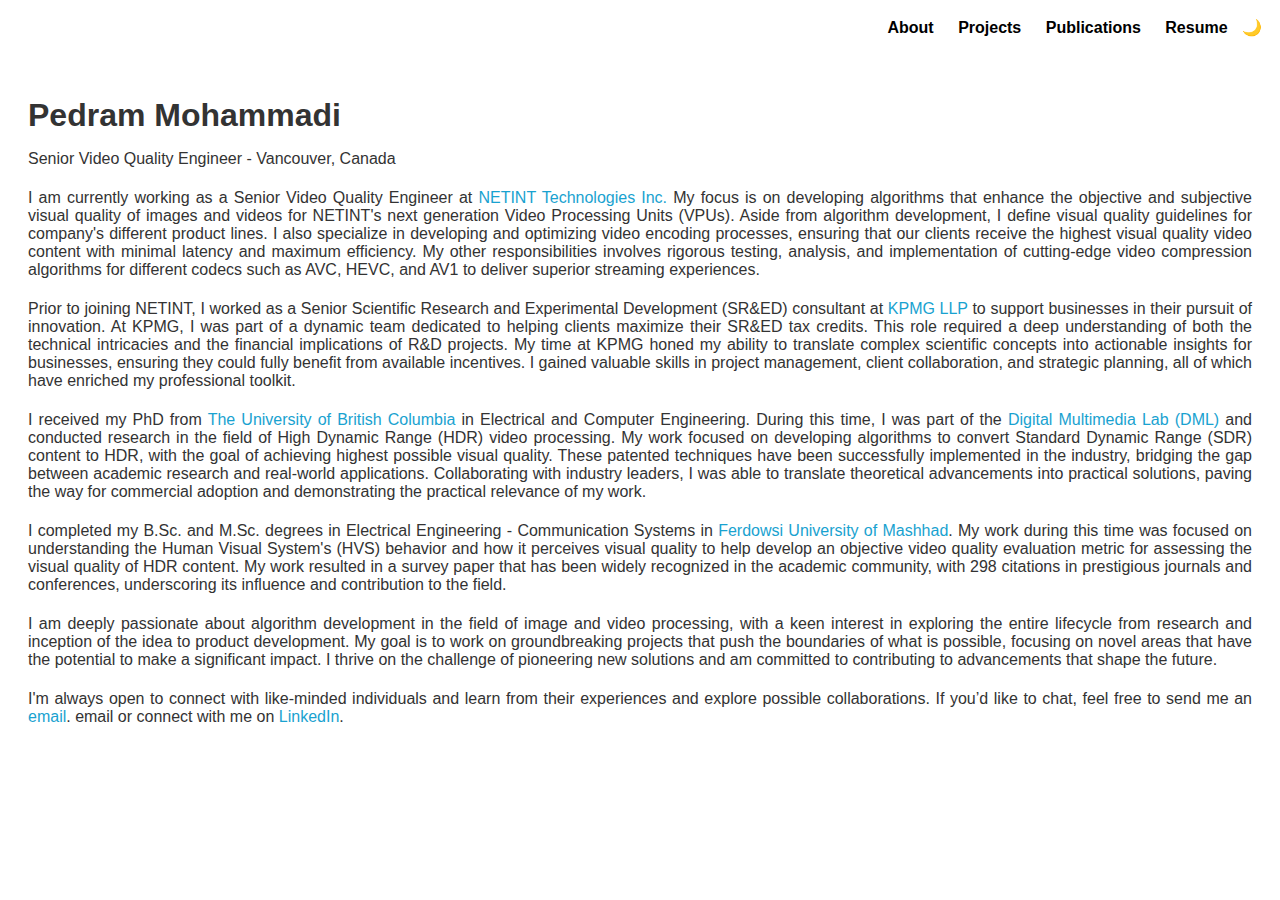
==== projects.html @ 862abf86 "Adding the content of each page" ====
<!DOCTYPE html>
<html lang="en">
<head>
    <meta charset="UTF-8">
    <meta name="viewport" content="width=device-width, initial-scale=1.0">
    <link rel="stylesheet" href="styles.css">
    <title>My Personal Website</title>
</head>
<body>
    <header>
        <nav>
            <a href="about.html">About</a>
            <a href="projects.html">Projects</a>
            <a href="publications.html">Publications</a>
            <a href="resume.html">Resume</a>
            <span id="theme-toggle">🌙</span>
        </nav>
    </header>
    <main>
        <section class="info">
            <h1>Pedram Mohammadi</h1>
            <p>Senior Video Quality Engineer - Vancouver, Canada</p>
            <p>
                I am currently working as a Senior Video Quality Engineer at <a href="https://netint.com/" target="_blank">NETINT Technologies Inc.</a> My focus is on developing algorithms that 
                enhance the objective and subjective visual quality of images and videos for NETINT's next generation Video Processing Units (VPUs). Aside from algorithm 
                development, I define visual quality guidelines for company's different product lines. I also specialize in developing and optimizing video encoding 
                processes, ensuring that our clients receive the highest visual quality video content with minimal latency and maximum efficiency. My other responsibilities 
                involves rigorous testing, analysis, and implementation of cutting-edge video compression algorithms for different codecs such as AVC, HEVC, and AV1 
                to deliver superior streaming experiences.
            </p>
            <p>
                Prior to joining NETINT, I worked as a Senior Scientific Research and Experimental Development (SR&ED) 
                consultant at <a href="https://kpmg.com/ca/en/home.html" target="_blank">KPMG LLP</a> to support businesses in their pursuit of innovation. At KPMG, I was part of a 
                dynamic team dedicated to helping clients maximize their SR&ED tax credits. This role required a deep understanding of both the technical intricacies and the 
                financial implications of R&D projects. My time at KPMG honed my ability to translate complex scientific concepts into actionable insights for businesses, ensuring 
                they could fully benefit from available incentives. I gained valuable skills in project management, client collaboration, and strategic planning, all of 
                which have enriched my professional toolkit. 
            </p>
            <p>
                I received my PhD from <a href="https://www.ubc.ca/" target="_blank">The University of British Columbia</a> in 
                Electrical and Computer Engineering. During this time, I was part of the <a href="https://dml.ece.ubc.ca/index.html" target="_blank">Digital Multimedia Lab (DML)</a>
                and conducted research in the field of High Dynamic Range (HDR) video processing. My work focused on developing 
                algorithms to convert Standard Dynamic Range (SDR) content to HDR, with the goal of achieving highest possible 
                visual quality. These patented techniques have been successfully implemented in the industry, bridging the gap 
                between academic research and real-world applications. Collaborating with industry leaders, I was able to translate 
                theoretical advancements into practical solutions, paving the way for commercial adoption and demonstrating the 
                practical relevance of my work.
            </p>
            <p>
                I completed my B.Sc. and M.Sc. degrees in Electrical Engineering - Communication Systems in 
                <a href="https://en.um.ac.ir/" target="_blank">Ferdowsi University of Mashhad</a>. My work during this time was 
                focused on understanding the Human Visual System's (HVS) behavior and how it perceives visual quality to help develop 
                an objective video quality evaluation metric for assessing the visual quality of HDR content. My work resulted in a 
                survey paper that has been widely recognized in the academic community, with 298 citations in prestigious journals and 
                conferences, underscoring its influence and contribution to the field.
            </p>
            <p>
                I am deeply passionate about algorithm development in the field of image and video processing, with a keen interest 
                in exploring the entire lifecycle from research and inception of the idea to product development. My goal is to work 
                on groundbreaking projects that push the boundaries of what is possible, focusing on novel areas that have the 
                potential to make a significant impact. I thrive on the challenge of pioneering new solutions and am committed to 
                contributing to advancements that shape the future.
            </p>
            <p>
                I'm always open to connect with like-minded individuals and learn from their experiences and explore possible 
                collaborations. If you’d like to chat, feel free to send me an <a href="mailto:pedram.mohammadi.eng@gmail.com" target="_blank">email</a>. 
                email or connect with me on <a href="https://www.linkedin.com/in/pedram-mohammadi-056325a7/" target="_blank">LinkedIn</a>.
            </p>
        </section>
    </main>
    <script src="scripts.js"></script>
</body>
</html>
---- styles.css ----
body {
    font-family: 'Open Sans', sans-serif; /* Changed font */
    background-color: #ffffff; /* Updated background color */
    color: #333; /* Updated text color */
    transition: background-color 0.3s;
}

header {
    display: flex;
    justify-content: flex-end;
    padding: 10px;
}

nav a {
    margin: 0 10px;
    text-decoration: none;
    color: #000000; /* Updated link color */
    font-weight: bold; /* Made links bold */
}

main {
    display: flex;
    align-items: flex-start; /* Align items at the top */
    padding: 20px;
}

.profile-container {
    display: flex;
    flex-direction: column; /* Stack picture, text, and icons vertically */
    align-items: center; /* Center elements horizontally */
    margin-right: 20px; /* Space to the right of the profile section */
}

.profile-pic {
    width: 333px;
    height: 333px;
    border-radius: 50%; /* Made image circular */
    box-shadow: 0 4px 8px rgba(0, 0, 0, 0.1); /* Added shadow */
    margin-bottom: 10px; /* Space below the image */
}

.profile-container p {
    margin: 10px 0; /* Space between text and icons */
    text-align: center; /* Center text */
}

.icon-container {
    display: flex;
    justify-content: center; /* Center icons */
    margin-top: -5px; /* Add spacing above icons */
}

.icon-container img {
    width: 24px;
    height: 24px;
    margin: 0 5px;
}

.info {
    display: flex;
    flex-direction: column;
    align-items: flex-start; /* Align text to the left */
    margin-top: 30px;
}

.info h1 {
    margin: 0;
    font-size: 2em;
}

#theme-toggle {
    cursor: pointer;
}

.dark-mode {
    background-color: #333;
    color: #fff;
}

@media (max-width: 768px) {
    main {
        flex-direction: column; /* Stack elements on smaller screens */
        align-items: center; /* Center align elements on smaller screens */
    }

    nav a {
        margin: 5px 0; /* Adjust spacing for smaller screens */
    }
}

a {
    text-decoration: none;
    color: rgb(25, 162, 208);
  }

body {
    text-align: justify;
  }

p {
    margin-bottom: 5px; /* Adjust the value as needed */
}
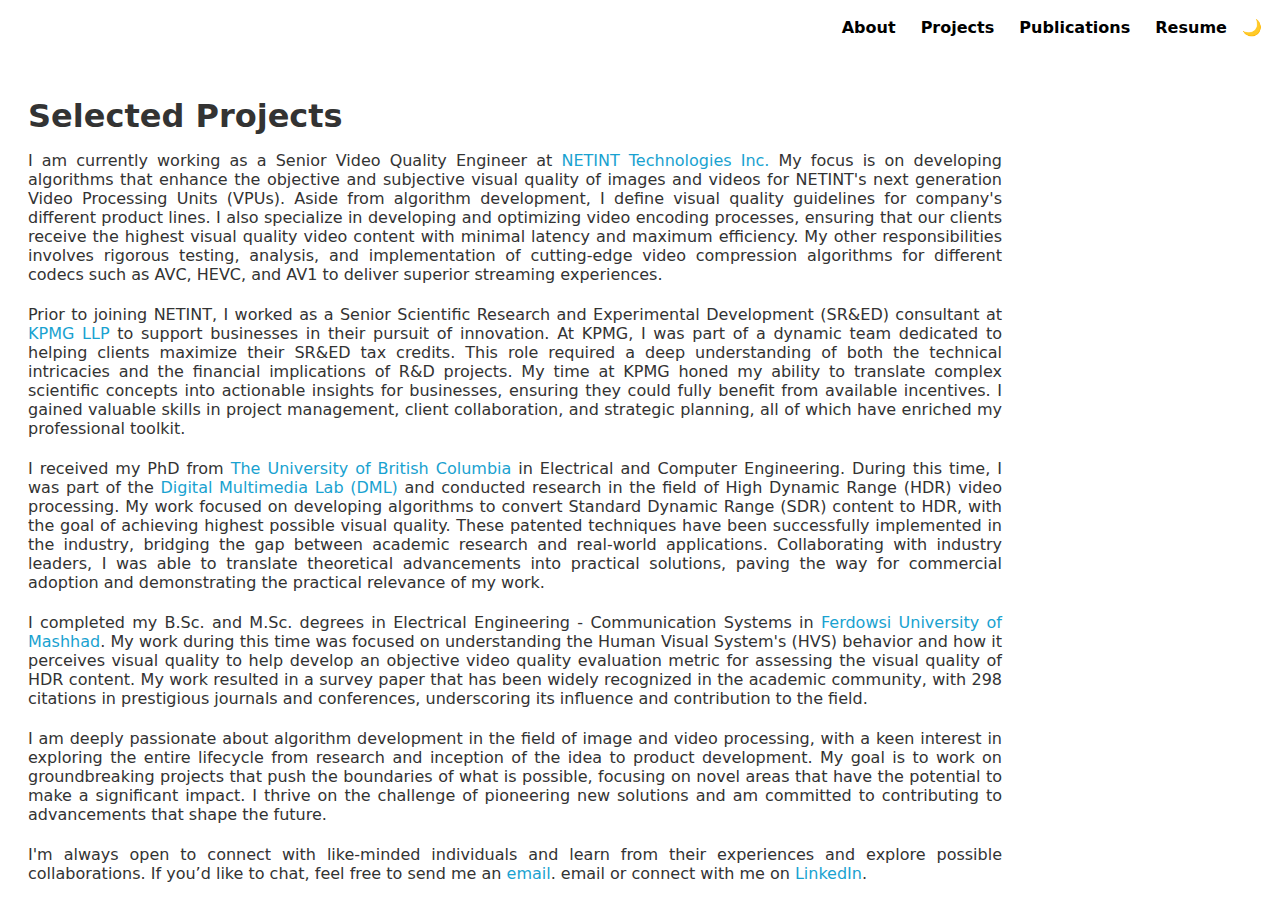
==== commit 43830dc8: "Completed all tabs except projects" ====
--- a/projects.html
+++ b/projects.html
@@ -4,12 +4,12 @@
     <meta charset="UTF-8">
     <meta name="viewport" content="width=device-width, initial-scale=1.0">
     <link rel="stylesheet" href="styles.css">
-    <title>My Personal Website</title>
+    <title>Projects</title>
 </head>
 <body>
     <header>
         <nav>
-            <a href="about.html">About</a>
+            <a href="index.html">About</a>
             <a href="projects.html">Projects</a>
             <a href="publications.html">Publications</a>
             <a href="resume.html">Resume</a>
@@ -18,8 +18,7 @@
     </header>
     <main>
         <section class="info">
-            <h1>Pedram Mohammadi</h1>
-            <p>Senior Video Quality Engineer - Vancouver, Canada</p>
+            <h1>Selected Projects</h1>
             <p>
                 I am currently working as a Senior Video Quality Engineer at <a href="https://netint.com/" target="_blank">NETINT Technologies Inc.</a> My focus is on developing algorithms that 
                 enhance the objective and subjective visual quality of images and videos for NETINT's next generation Video Processing Units (VPUs). Aside from algorithm 
--- a/styles.css
+++ b/styles.css
@@ -1,7 +1,7 @@
 body {
-    font-family: 'Open Sans', sans-serif; /* Changed font */
-    background-color: #ffffff; /* Updated background color */
-    color: #333; /* Updated text color */
+    font-family:system-ui, -apple-system, BlinkMacSystemFont, 'Segoe UI', Roboto, Oxygen, Ubuntu, Cantarell, 'Open Sans', 'Helvetica Neue', sans-serif;
+    background-color: #ffffff;
+    color: #333;
     transition: background-color 0.3s;
 }
 
@@ -14,40 +14,58 @@
 nav a {
     margin: 0 10px;
     text-decoration: none;
-    color: #000000; /* Updated link color */
-    font-weight: bold; /* Made links bold */
+    color: #000000;
+    font-weight: bold;
 }
 
 main {
     display: flex;
-    align-items: flex-start; /* Align items at the top */
+    align-items: flex-start;
     padding: 20px;
+}
+
+.resume-container {
+    display: flex;
+    justify-content: center;
+    padding: 20px;
+    width: 100%;
+}
+
+iframe {
+    width: 80%;
+    height: 80vh;
+    border: none;
+}
+
+.resume-header {
+    text-align: center;
+    margin-bottom: 20px;
 }
 
 .profile-container {
     display: flex;
-    flex-direction: column; /* Stack picture, text, and icons vertically */
-    align-items: center; /* Center elements horizontally */
-    margin-right: 20px; /* Space to the right of the profile section */
+    flex-direction: column;
+    align-items: center;
+    margin-right: 20px;
 }
 
 .profile-pic {
     width: 333px;
     height: 333px;
-    border-radius: 50%; /* Made image circular */
-    box-shadow: 0 4px 8px rgba(0, 0, 0, 0.1); /* Added shadow */
-    margin-bottom: 10px; /* Space below the image */
+    border-radius: 50%;
+    box-shadow: 0 4px 8px rgba(0, 0, 0, 0.1);
+    margin-bottom: 10px;
 }
 
 .profile-container p {
-    margin: 10px 0; /* Space between text and icons */
-    text-align: center; /* Center text */
+    margin: 10px 0;
+    text-align: center;
 }
 
 .icon-container {
     display: flex;
-    justify-content: center; /* Center icons */
-    margin-top: -5px; /* Add spacing above icons */
+    justify-content: center;
+    margin-top: -5px;
 }
 
 .icon-container img {
@@ -59,7 +77,7 @@
 .info {
     display: flex;
     flex-direction: column;
-    align-items: flex-start; /* Align text to the left */
+    align-items: flex-start;
     margin-top: 30px;
 }
 
@@ -79,12 +97,12 @@
 
 @media (max-width: 768px) {
     main {
-        flex-direction: column; /* Stack elements on smaller screens */
-        align-items: center; /* Center align elements on smaller screens */
+        flex-direction: column;
+        align-items: center;
     }
 
     nav a {
-        margin: 5px 0; /* Adjust spacing for smaller screens */
+        margin: 5px 0;
     }
 }
 
@@ -98,5 +116,10 @@
   }
 
 p {
-    margin-bottom: 5px; /* Adjust the value as needed */
+    margin-bottom: 5px;
+    margin-right: 250px;
+}
+
+li {
+    margin-right: 250px;
 }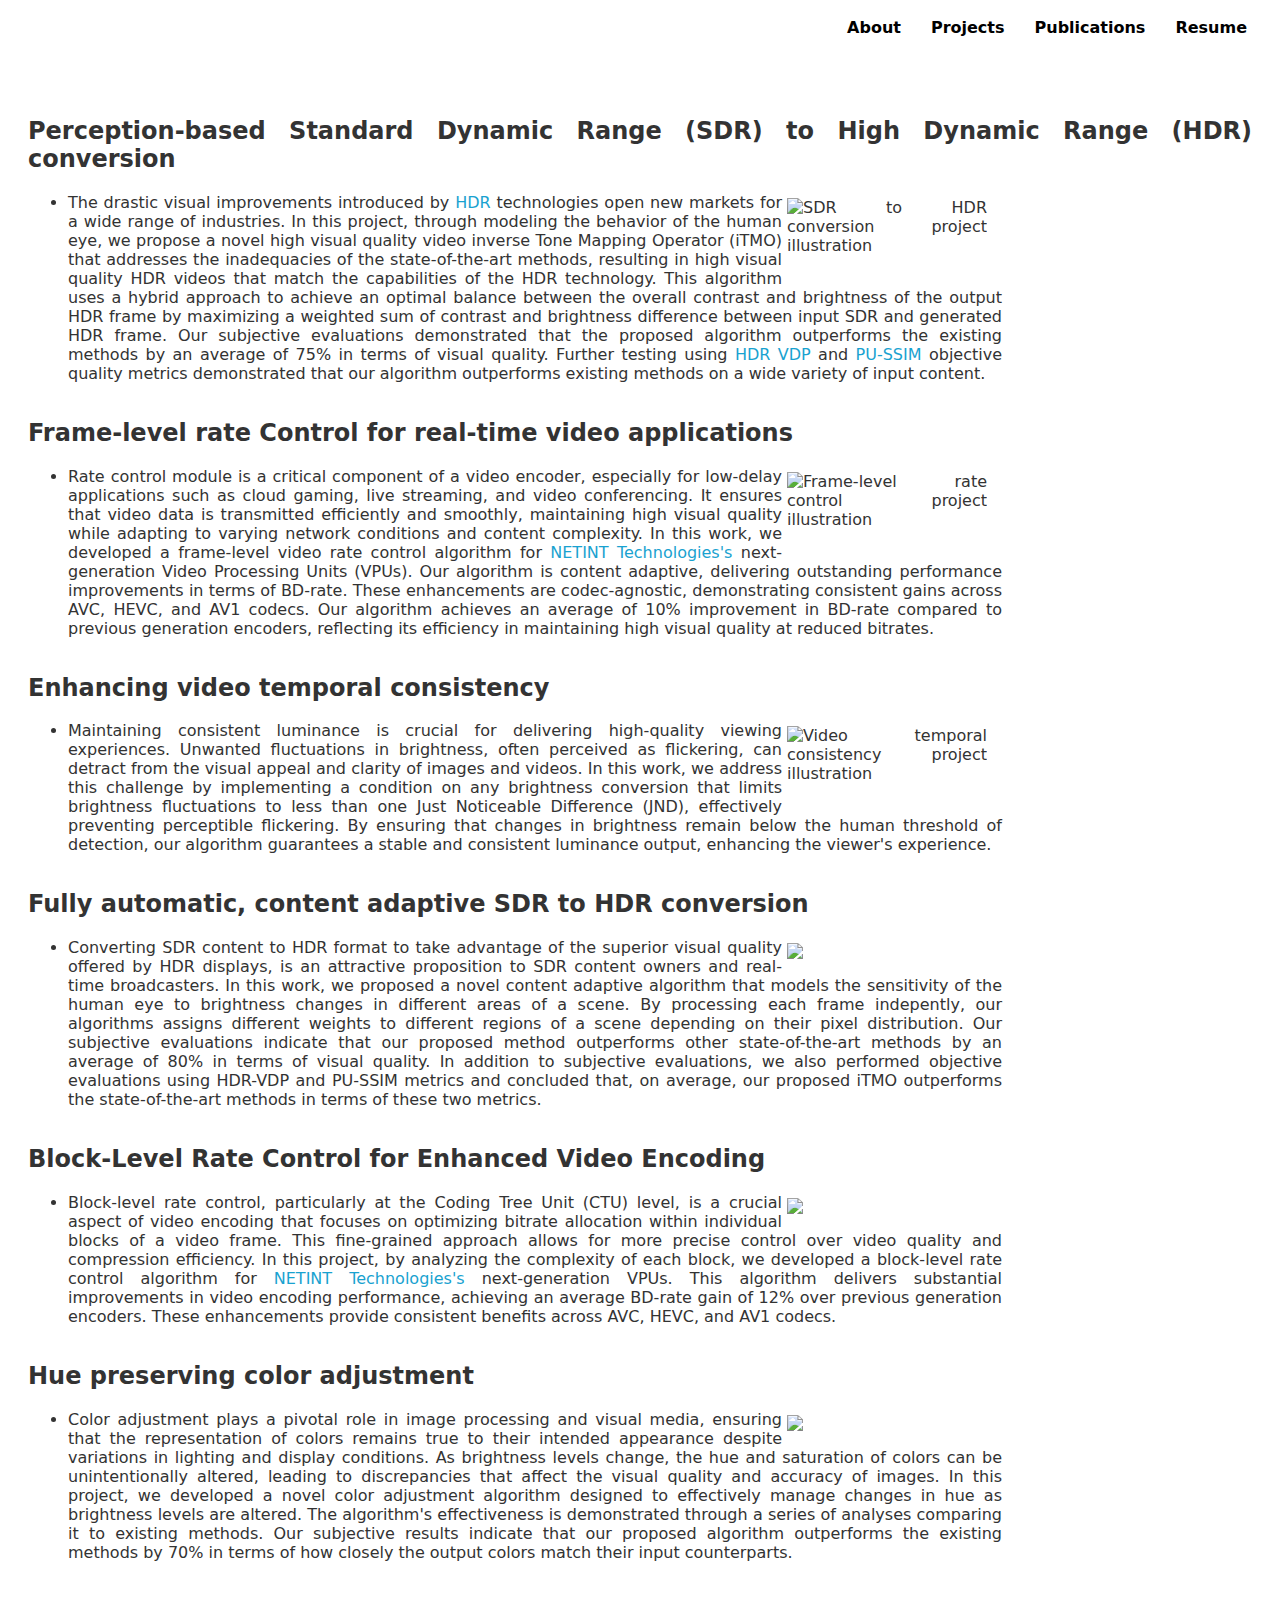
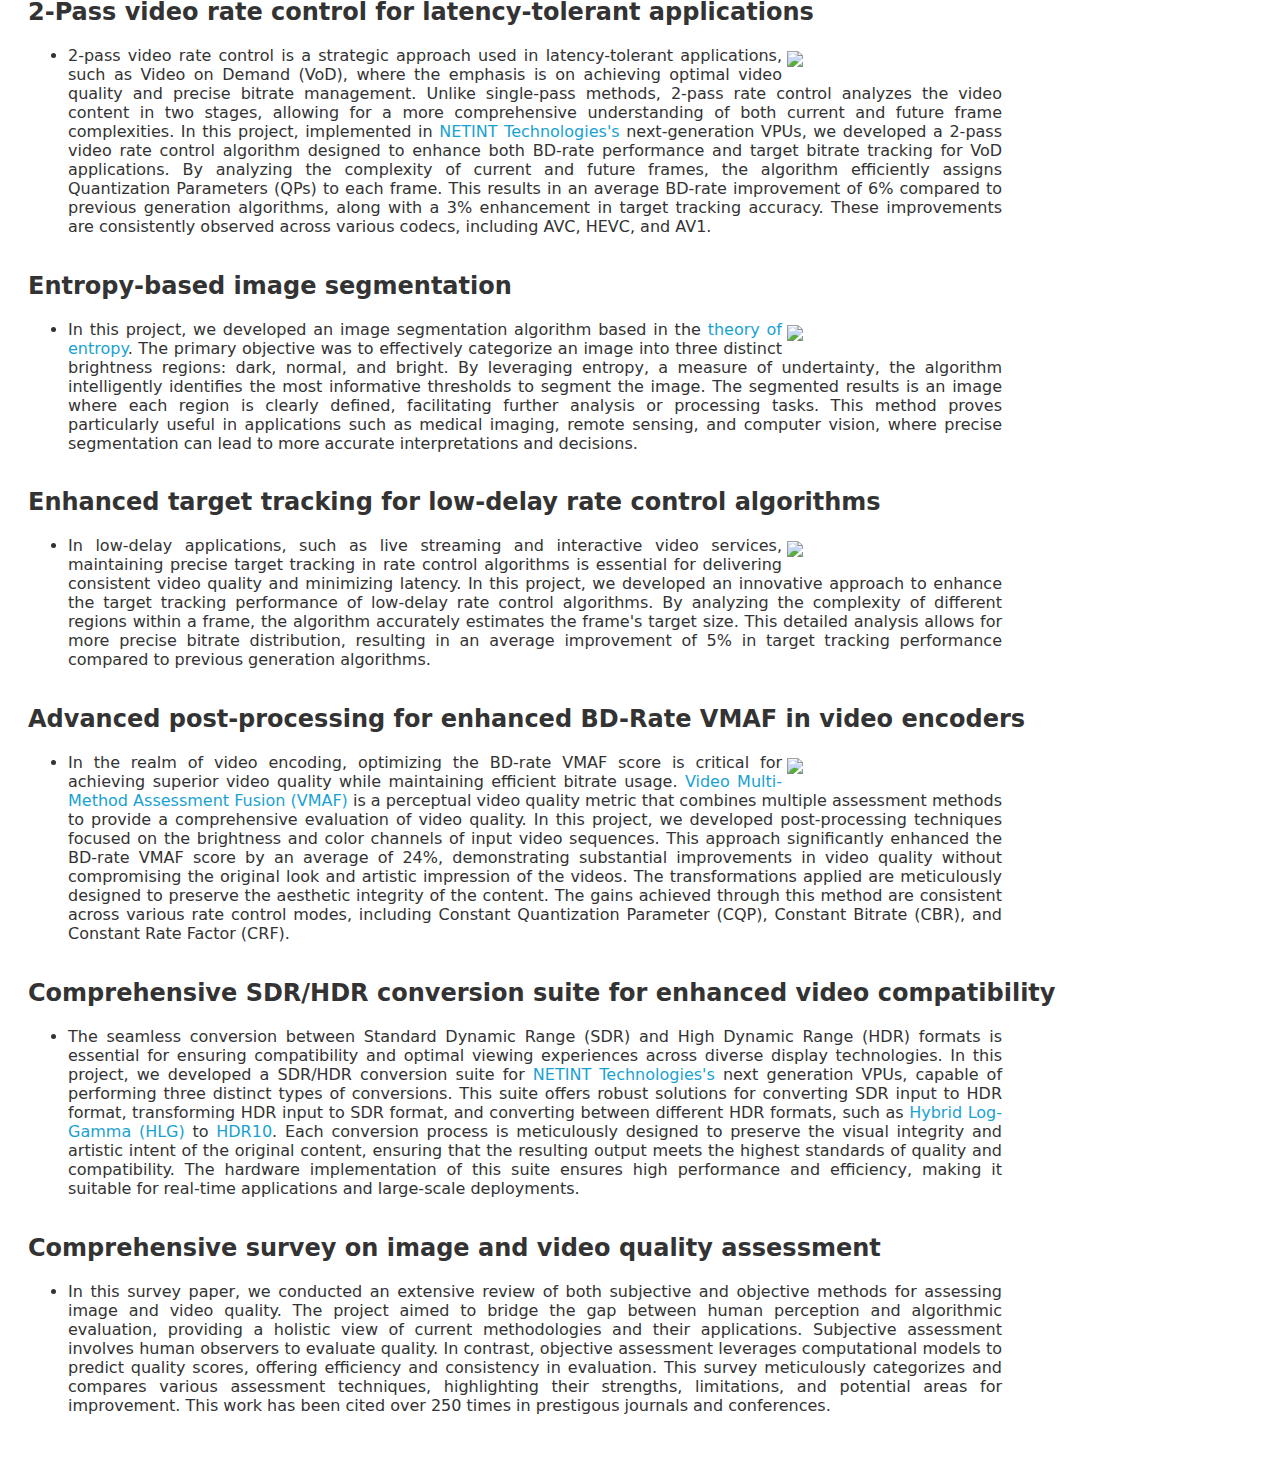
==== commit 3373b666: "Changes to work with different screen sizes" ====
--- a/projects.html
+++ b/projects.html
@@ -13,58 +13,187 @@
             <a href="projects.html">Projects</a>
             <a href="publications.html">Publications</a>
             <a href="resume.html">Resume</a>
-            <span id="theme-toggle">🌙</span>
         </nav>
     </header>
     <main>
         <section class="info">
-            <h1>Selected Projects</h1>
-            <p>
-                I am currently working as a Senior Video Quality Engineer at <a href="https://netint.com/" target="_blank">NETINT Technologies Inc.</a> My focus is on developing algorithms that 
-                enhance the objective and subjective visual quality of images and videos for NETINT's next generation Video Processing Units (VPUs). Aside from algorithm 
-                development, I define visual quality guidelines for company's different product lines. I also specialize in developing and optimizing video encoding 
-                processes, ensuring that our clients receive the highest visual quality video content with minimal latency and maximum efficiency. My other responsibilities 
-                involves rigorous testing, analysis, and implementation of cutting-edge video compression algorithms for different codecs such as AVC, HEVC, and AV1 
-                to deliver superior streaming experiences.
-            </p>
-            <p>
-                Prior to joining NETINT, I worked as a Senior Scientific Research and Experimental Development (SR&ED) 
-                consultant at <a href="https://kpmg.com/ca/en/home.html" target="_blank">KPMG LLP</a> to support businesses in their pursuit of innovation. At KPMG, I was part of a 
-                dynamic team dedicated to helping clients maximize their SR&ED tax credits. This role required a deep understanding of both the technical intricacies and the 
-                financial implications of R&D projects. My time at KPMG honed my ability to translate complex scientific concepts into actionable insights for businesses, ensuring 
-                they could fully benefit from available incentives. I gained valuable skills in project management, client collaboration, and strategic planning, all of 
-                which have enriched my professional toolkit. 
-            </p>
-            <p>
-                I received my PhD from <a href="https://www.ubc.ca/" target="_blank">The University of British Columbia</a> in 
-                Electrical and Computer Engineering. During this time, I was part of the <a href="https://dml.ece.ubc.ca/index.html" target="_blank">Digital Multimedia Lab (DML)</a>
-                and conducted research in the field of High Dynamic Range (HDR) video processing. My work focused on developing 
-                algorithms to convert Standard Dynamic Range (SDR) content to HDR, with the goal of achieving highest possible 
-                visual quality. These patented techniques have been successfully implemented in the industry, bridging the gap 
-                between academic research and real-world applications. Collaborating with industry leaders, I was able to translate 
-                theoretical advancements into practical solutions, paving the way for commercial adoption and demonstrating the 
-                practical relevance of my work.
-            </p>
-            <p>
-                I completed my B.Sc. and M.Sc. degrees in Electrical Engineering - Communication Systems in 
-                <a href="https://en.um.ac.ir/" target="_blank">Ferdowsi University of Mashhad</a>. My work during this time was 
-                focused on understanding the Human Visual System's (HVS) behavior and how it perceives visual quality to help develop 
-                an objective video quality evaluation metric for assessing the visual quality of HDR content. My work resulted in a 
-                survey paper that has been widely recognized in the academic community, with 298 citations in prestigious journals and 
-                conferences, underscoring its influence and contribution to the field.
-            </p>
-            <p>
-                I am deeply passionate about algorithm development in the field of image and video processing, with a keen interest 
-                in exploring the entire lifecycle from research and inception of the idea to product development. My goal is to work 
-                on groundbreaking projects that push the boundaries of what is possible, focusing on novel areas that have the 
-                potential to make a significant impact. I thrive on the challenge of pioneering new solutions and am committed to 
-                contributing to advancements that shape the future.
-            </p>
-            <p>
-                I'm always open to connect with like-minded individuals and learn from their experiences and explore possible 
-                collaborations. If you’d like to chat, feel free to send me an <a href="mailto:pedram.mohammadi.eng@gmail.com" target="_blank">email</a>. 
-                email or connect with me on <a href="https://www.linkedin.com/in/pedram-mohammadi-056325a7/" target="_blank">LinkedIn</a>.
-            </p>
+            <article>
+                <h2>Perception-based Standard Dynamic Range (SDR) to High Dynamic Range (HDR) conversion</h2>
+                <ul>
+                    <li>
+                        <img src="1.png" class="project-image" alt="SDR to HDR conversion project illustration"> 
+                        The drastic visual improvements introduced by <a href="https://en.wikipedia.org/wiki/High_dynamic_range" target="_blank">HDR</a> 
+                        technologies open new markets for a wide range of industries. In this project, through modeling 
+                        the behavior of the human eye, we propose a novel high visual quality video inverse Tone Mapping Operator (iTMO) that addresses the 
+                        inadequacies of the state-of-the-art methods, resulting in high visual quality HDR videos that match the capabilities of the HDR technology. 
+                        This algorithm uses a hybrid approach to achieve an optimal balance between the overall contrast and brightness of the output HDR frame 
+                        by maximizing a weighted sum of contrast and brightness difference between input SDR and generated HDR frame. 
+
+                        Our subjective evaluations demonstrated that the proposed algorithm outperforms the existing methods by an average of 75% in terms of 
+                        visual quality. Further testing using <a href="https://hdrvdp.sourceforge.net/wiki/" target="_blank">HDR VDP</a> and 
+                        <a href="https://github.com/gfxdisp/pu21" target="_blank">PU-SSIM</a> objective quality metrics demonstrated that our 
+                        algorithm outperforms existing methods on a wide variety of input content.
+                    </li>
+                </ul>
+            </article>
+            <article>
+                <h2>Frame-level rate Control for real-time video applications</h2>
+                <ul>
+                    <li>
+                        <img src="7.png" class="project-image" alt="Frame-level rate control project illustration"> 
+                        Rate control module is a critical component of a video encoder, especially for low-delay applications such as cloud gaming, 
+                        live streaming, and video conferencing. It ensures that video data is transmitted efficiently and smoothly, maintaining high visual 
+                        quality while adapting to varying network conditions and content complexity. In this work, we developed a frame-level 
+                        video rate control algorithm for <a href="https://netint.com/" target="_blank">NETINT Technologies's</a> next-generation 
+                        Video Processing Units (VPUs). Our algorithm is content adaptive, delivering outstanding performance improvements in terms of BD-rate. 
+                        These enhancements are codec-agnostic, demonstrating consistent gains across AVC, HEVC, and AV1 codecs. Our algorithm achieves an 
+                        average of 10% improvement in BD-rate compared to previous generation encoders, reflecting its efficiency in maintaining high visual 
+                        quality at reduced bitrates.
+                    </li>
+                </ul>
+            </article>
+            <article>
+                <h2>Enhancing video temporal consistency</h2>
+                <ul>
+                    <li>
+                        <img src="6.png" class="project-image" alt="Video temporal consistency project illustration"> 
+                        Maintaining consistent luminance is crucial for delivering high-quality viewing experiences. 
+                        Unwanted fluctuations in brightness, often perceived as flickering, can detract from the visual appeal and clarity of images 
+                        and videos. In this work, we address this challenge by implementing a condition on any brightness conversion that limits brightness 
+                        fluctuations to less than one Just Noticeable Difference (JND), effectively preventing perceptible flickering. 
+                        By ensuring that changes in brightness remain below the human threshold of detection, our algorithm guarantees a stable and 
+                        consistent luminance output, enhancing the viewer's experience.
+                    </li>
+                </ul>
+            </article>
+            <article>
+                    <h2>Fully automatic, content adaptive SDR to HDR conversion</h2>
+                    <ul>
+                        <li>
+                            <img src="4.png" class="project-image"> Converting SDR content to HDR format to take advantage of the superior visual quality offered by HDR displays, 
+                            is an attractive proposition to SDR content owners and real-time broadcasters. In this work, we proposed a novel content 
+                            adaptive algorithm that models the sensitivity of the human eye to brightness changes in different 
+                            areas of a scene. By processing each frame indepently, our algorithms assigns different weights to different regions of a scene 
+                            depending on their pixel distribution. Our subjective evaluations indicate that our proposed method outperforms other 
+                            state-of-the-art methods by an average of 80% in terms of visual quality. In addition to subjective evaluations, 
+                            we also performed objective evaluations using HDR-VDP and PU-SSIM metrics and concluded that, on average, 
+                            our proposed iTMO outperforms the state-of-the-art methods in terms of these two metrics.
+                        </li>
+                    </ul>
+            </article>
+            <article>
+                    <h2>Block-Level Rate Control for Enhanced Video Encoding</h2>
+                    <ul>
+                        <li>
+                            <img src="8.png" class="project-image"> Block-level rate control, particularly at the Coding Tree Unit (CTU) level, is a crucial aspect of video encoding that focuses on 
+                            optimizing bitrate allocation within individual blocks of a video frame. This fine-grained approach allows for more precise control 
+                            over video quality and compression efficiency. In this project, by analyzing the complexity of each block, we developed a block-level 
+                            rate control algorithm for <a href="https://netint.com/" target="_blank">NETINT Technologies's</a> next-generation VPUs. This algorithm 
+                            delivers substantial improvements in video encoding performance, achieving an average BD-rate gain of 12% over previous generation 
+                            encoders. These enhancements provide consistent benefits across AVC, HEVC, and AV1 codecs. 
+                        </li>
+                    </ul>
+            </article>
+            <article>
+                    <h2>Hue preserving color adjustment</h2>
+                    <ul>
+                        <li>
+                            <img src="5.png" class="project-image"> Color adjustment plays a pivotal role in image processing and visual media, ensuring that the representation of colors remains true 
+                            to their intended appearance despite variations in lighting and display conditions. As brightness levels change, the hue and saturation 
+                            of colors can be unintentionally altered, leading to discrepancies that affect the visual quality and accuracy of images.
+                            In this project, we developed a novel color adjustment algorithm designed to effectively manage changes in hue as brightness levels 
+                            are altered. The algorithm's effectiveness is demonstrated through a series of analyses comparing it to existing 
+                            methods. Our subjective results indicate that our proposed algorithm outperforms the existing methods by 70% in terms of how closely the 
+                            output colors match their input counterparts. 
+                        </li>
+                    </ul>
+            </article>
+            <article>
+                    <h2>2-Pass video rate control for latency-tolerant applications</h2>
+                    <ul>
+                        <li>
+                            <img src="9.png" class="project-image"> 2-pass video rate control is a strategic approach used in latency-tolerant applications, such as Video on Demand (VoD), 
+                            where the emphasis is on achieving optimal video quality and precise bitrate management. Unlike single-pass methods, 2-pass 
+                            rate control analyzes the video content in two stages, allowing for a more comprehensive understanding of both current and future 
+                            frame complexities. In this project, implemented in <a href="https://netint.com/" target="_blank">NETINT Technologies's</a> next-generation VPUs, 
+                            we developed a 2-pass video rate control algorithm designed to enhance both BD-rate performance and target bitrate tracking for 
+                            VoD applications. By analyzing the complexity of current and future frames, the algorithm efficiently assigns Quantization 
+                            Parameters (QPs) to each frame. This results in an average BD-rate improvement of 6% compared to previous generation algorithms, 
+                            along with a 3% enhancement in target tracking accuracy. These improvements are consistently observed across various codecs, 
+                            including AVC, HEVC, and AV1.                            
+                        </li>
+                    </ul>
+            </article>
+            <article>
+                    <h2>Entropy-based image segmentation</h2>
+                    <ul>
+                        <li>
+                            <img src="2.png" class="project-image"> In this project, we developed an image segmentation algorithm based in the <a href="https://en.wikipedia.org/wiki/Entropy_(information_theory)" target="_blank">theory of entropy</a>. 
+                            The primary objective was to effectively categorize an image into three distinct brightness regions: dark, normal, and bright. 
+                            By leveraging entropy, a measure of undertainty, the algorithm intelligently identifies the most informative thresholds to segment the 
+                            image. The segmented results is an image where each region is clearly defined, facilitating further analysis or processing tasks. 
+                            This method proves particularly useful in applications such as medical imaging, remote sensing, and computer vision, where precise 
+                            segmentation can lead to more accurate interpretations and decisions.
+                        </li>
+                    </ul>
+            </article>
+            <article>
+                    <h2>Enhanced target tracking for low-delay rate control algorithms</h2>
+                    <ul>
+                        <li>
+                            <img src="10.png" class="project-image"> In low-delay applications, such as live streaming and interactive video services, maintaining precise target tracking in rate 
+                            control algorithms is essential for delivering consistent video quality and minimizing latency. In this project, we developed an 
+                            innovative approach to enhance the target tracking performance of low-delay rate control algorithms. By analyzing the complexity of 
+                            different regions within a frame, the algorithm accurately estimates the frame's target size. This detailed analysis allows for more 
+                            precise bitrate distribution, resulting in an average improvement of 5% in target tracking performance compared to previous generation 
+                            algorithms.                            
+                        </li>
+                    </ul>
+            </article>
+            <article>
+                    <h2>Advanced post-processing for enhanced BD-Rate VMAF in video encoders</h2>
+                    <ul>
+                        <li>
+                            <img src="11.png" class="project-image"> In the realm of video encoding, optimizing the BD-rate VMAF score is critical for achieving superior video quality while maintaining 
+                            efficient bitrate usage. <a href="https://github.com/Netflix/vmaf" target="_blank">Video Multi-Method Assessment Fusion (VMAF)</a> is a 
+                            perceptual video quality metric that combines multiple assessment methods to provide a comprehensive evaluation of video quality.                        
+                            In this project, we developed post-processing techniques focused on the brightness and color channels of input video 
+                            sequences. This approach significantly enhanced the BD-rate VMAF score by an average of 24%, demonstrating substantial improvements 
+                            in video quality without compromising the original look and artistic impression of the videos. The transformations applied are 
+                            meticulously designed to preserve the aesthetic integrity of the content. The gains achieved through this method are consistent across 
+                            various rate control modes, including Constant Quantization Parameter (CQP), Constant Bitrate (CBR), and Constant Rate Factor (CRF).
+                        </li>
+                    </ul>
+            </article>
+            <article>
+                    <h2>Comprehensive SDR/HDR conversion suite for enhanced video compatibility</h2>
+                    <ul>
+                        <li>
+                            The seamless conversion between Standard Dynamic Range (SDR) and High Dynamic Range (HDR) formats is essential for ensuring compatibility 
+                            and optimal viewing experiences across diverse display technologies. In this project, we developed a SDR/HDR conversion suite for 
+                            <a href="https://netint.com/" target="_blank">NETINT Technologies's</a> next generation VPUs, capable of performing three distinct types of 
+                            conversions. This suite offers robust solutions for converting SDR input to HDR format, transforming HDR input to SDR format, and 
+                            converting between different HDR formats, such as <a href="https://en.wikipedia.org/wiki/Hybrid_log%E2%80%93gamma" target="_blank">Hybrid Log-Gamma (HLG)</a> to 
+                            <a href="https://en.wikipedia.org/wiki/HDR10" target="_blank">HDR10</a>. Each conversion process is meticulously designed to preserve the 
+                            visual integrity and artistic intent of the original content, ensuring that the resulting output meets the highest standards of 
+                            quality and compatibility. The hardware implementation of this suite ensures high performance and efficiency, making it 
+                            suitable for real-time applications and large-scale deployments.
+                        </li>
+                    </ul>
+            </article>
+            <article>
+                    <h2>Comprehensive survey on image and video quality assessment</h2>
+                    <ul>
+                        <li>
+                            In this survey paper, we conducted an extensive review of both subjective and objective methods 
+                            for assessing image and video quality. The project aimed to bridge the gap between human perception and algorithmic evaluation, 
+                            providing a holistic view of current methodologies and their applications. Subjective assessment involves human observers to 
+                            evaluate quality. In contrast, objective assessment leverages computational models to predict quality scores, offering efficiency 
+                            and consistency in evaluation. This survey meticulously categorizes and compares various assessment techniques, highlighting their 
+                            strengths, limitations, and potential areas for improvement. This work has been cited over 250 times in prestigous journals and conferences.
+                        </li>
+                    </ul>
+            </article>
         </section>
     </main>
     <script src="scripts.js"></script>
--- a/styles.css
+++ b/styles.css
@@ -1,8 +1,9 @@
 body {
-    font-family:system-ui, -apple-system, BlinkMacSystemFont, 'Segoe UI', Roboto, Oxygen, Ubuntu, Cantarell, 'Open Sans', 'Helvetica Neue', sans-serif;
+    font-family: system-ui, -apple-system, BlinkMacSystemFont, 'Segoe UI', Roboto, Oxygen, Ubuntu, Cantarell, 'Open Sans', 'Helvetica Neue', sans-serif;
     background-color: #ffffff;
     color: #333;
     transition: background-color 0.3s;
+    text-align: justify;
 }
 
 header {
@@ -11,11 +12,19 @@
     padding: 10px;
 }
 
+nav {
+    display: flex;
+    flex-wrap: wrap; /* Allow wrapping if necessary */
+    align-items: center;
+    justify-content: center; /* Center the links */
+}
+
 nav a {
-    margin: 0 10px;
+    margin: 0 15px;
     text-decoration: none;
     color: #000000;
     font-weight: bold;
+    white-space: nowrap; /* Prevent text from wrapping */
 }
 
 main {
@@ -86,34 +95,15 @@
     font-size: 2em;
 }
 
-#theme-toggle {
-    cursor: pointer;
-}
-
 .dark-mode {
     background-color: #333;
     color: #fff;
 }
 
-@media (max-width: 768px) {
-    main {
-        flex-direction: column;
-        align-items: center;
-    }
-
-    nav a {
-        margin: 5px 0;
-    }
-}
-
 a {
     text-decoration: none;
     color: rgb(25, 162, 208);
-  }
-
-body {
-    text-align: justify;
-  }
+}
 
 p {
     margin-bottom: 5px;
@@ -122,4 +112,72 @@
 
 li {
     margin-right: 250px;
+}
+
+.project-image {
+    float: right;
+    margin-left: 15px;
+    width: 200px;
+    height: auto;
+    margin: 5px 15px 15px 5px;
+}
+
+/* Responsive Styles */
+@media (max-width: 768px) {
+    header {
+        justify-content: center; /* Center the navigation links */
+    }
+
+    nav {
+        justify-content: center;
+    }
+
+    nav a {
+        margin: 5px 10px; /* Adjust margin for better spacing */
+    }
+
+    main {
+        flex-direction: column;
+        align-items: center;
+    }
+
+    .profile-pic {
+        width: 250px;
+        height: 250px;
+    }
+
+    .project-image {
+        width: 150px;
+    }
+
+    .info h1 {
+        font-size: 1.8em;
+    }
+
+    p, li {
+        margin-right: 20px;
+    }
+}
+
+@media (max-width: 480px) {
+    .profile-pic {
+        width: 200px;
+        height: 200px;
+    }
+
+    .project-image {
+        width: 120px;
+    }
+
+    nav a {
+        font-size: 0.9em;
+    }
+
+    .info h1 {
+        font-size: 1.5em;
+    }
+
+    p, li {
+        margin-right: 10px;
+    }
 }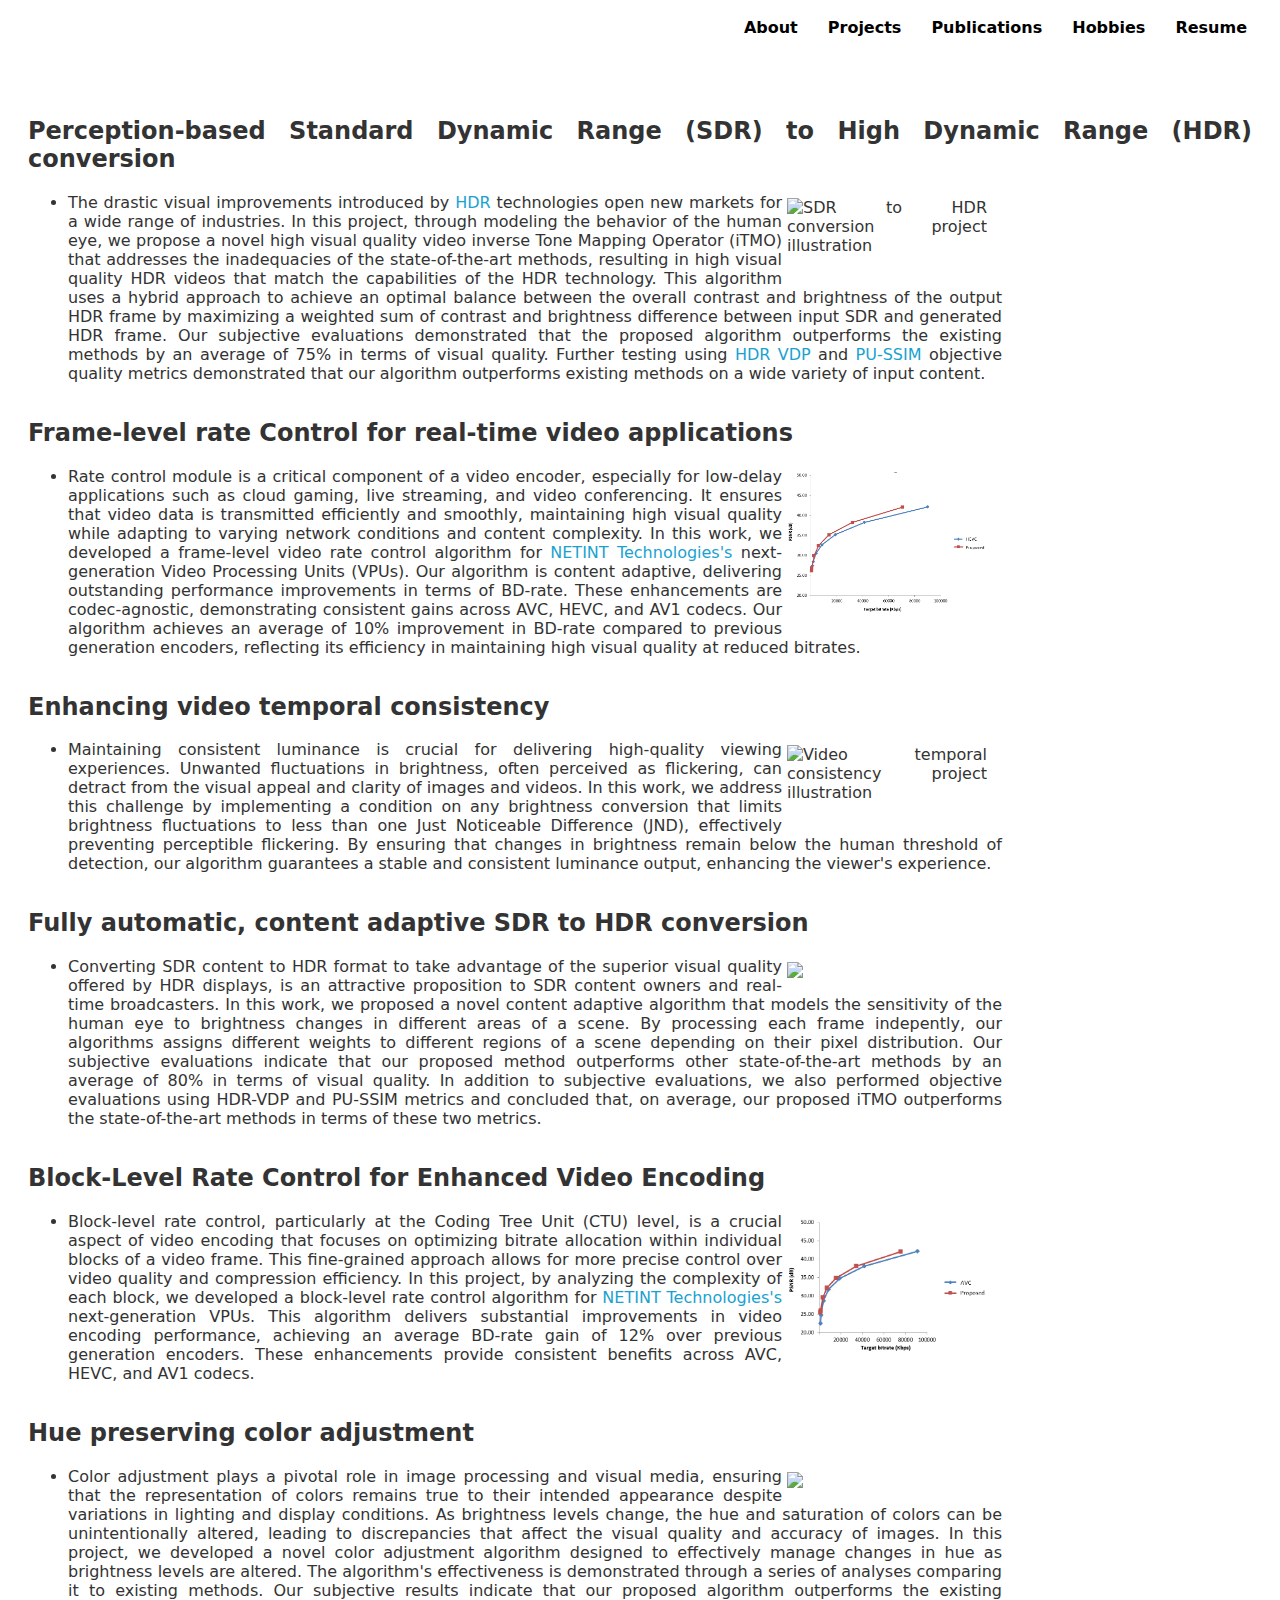
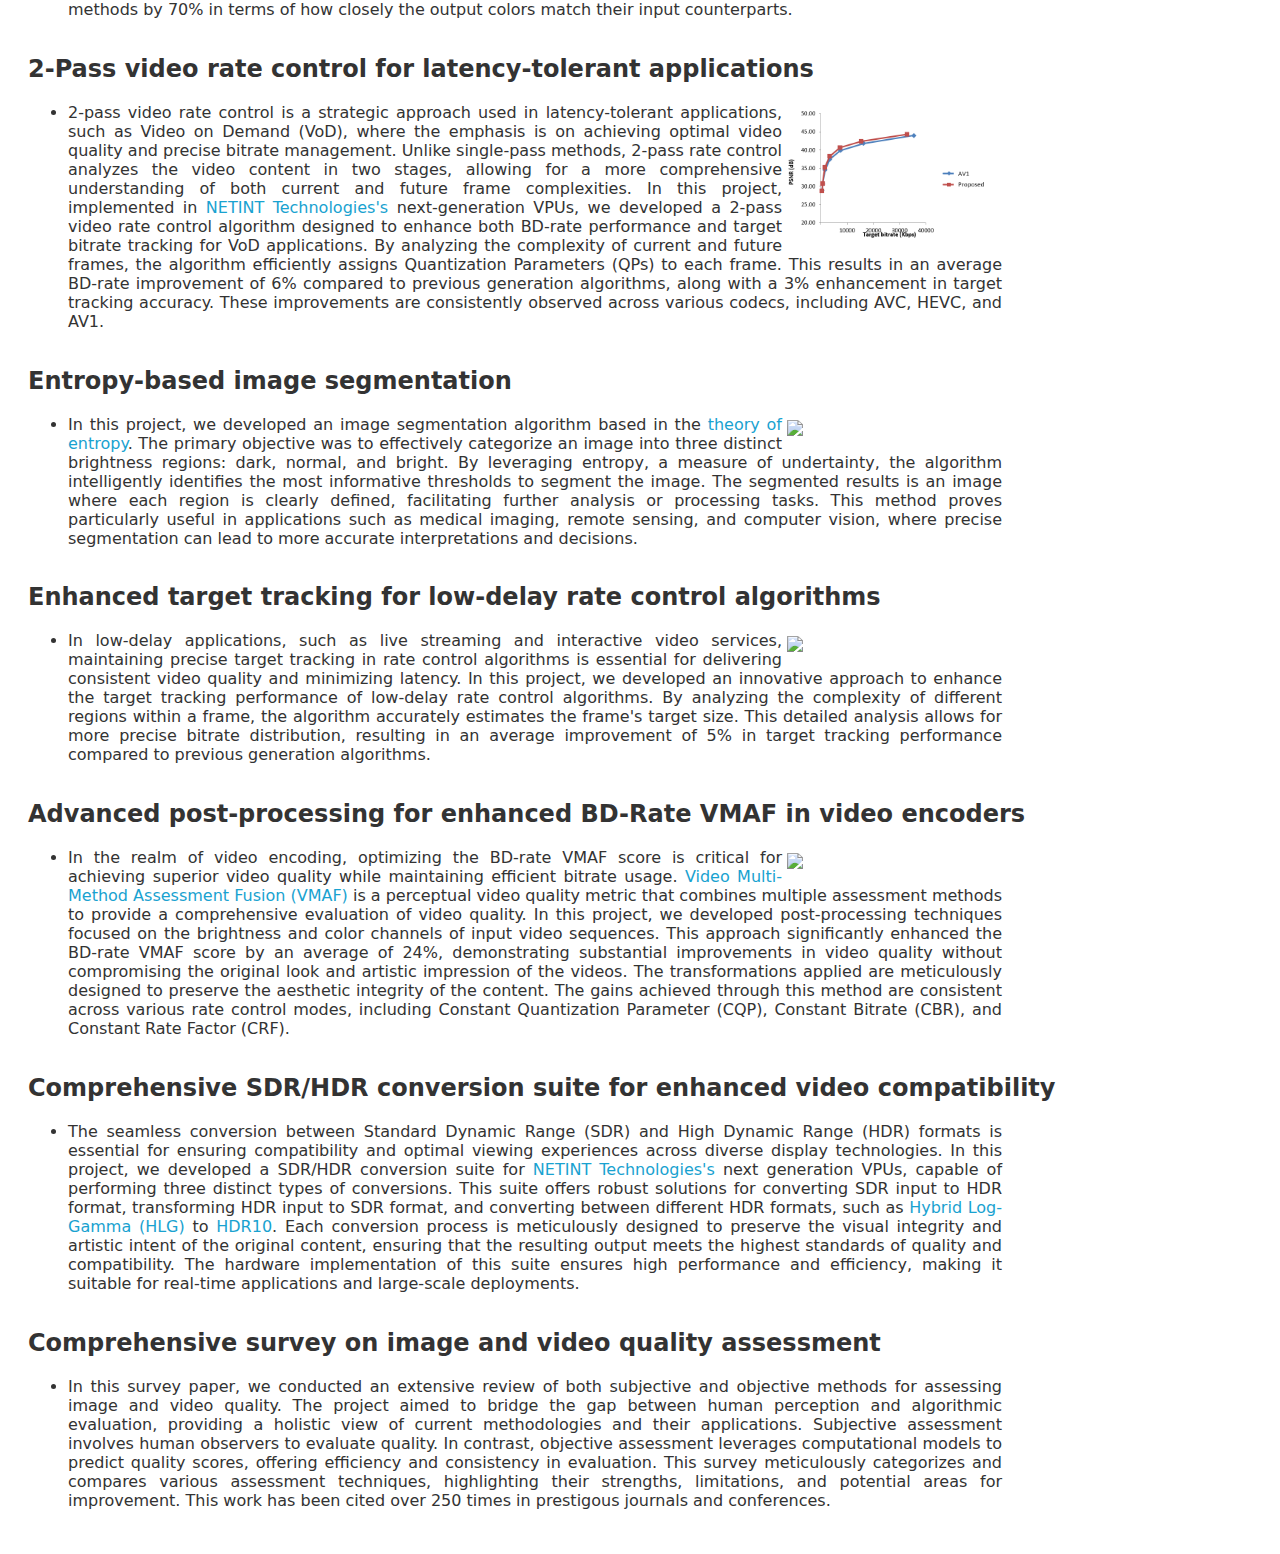
==== commit 6673e0d5: "Fix the bug in page refresh" ====
--- a/projects.html
+++ b/projects.html
@@ -12,6 +12,7 @@
             <a href="index.html">About</a>
             <a href="projects.html">Projects</a>
             <a href="publications.html">Publications</a>
+            <a href="hobbies.html">Hobbies</a>
             <a href="resume.html">Resume</a>
         </nav>
     </header>
@@ -196,6 +197,5 @@
             </article>
         </section>
     </main>
-    <script src="scripts.js"></script>
 </body>
 </html>